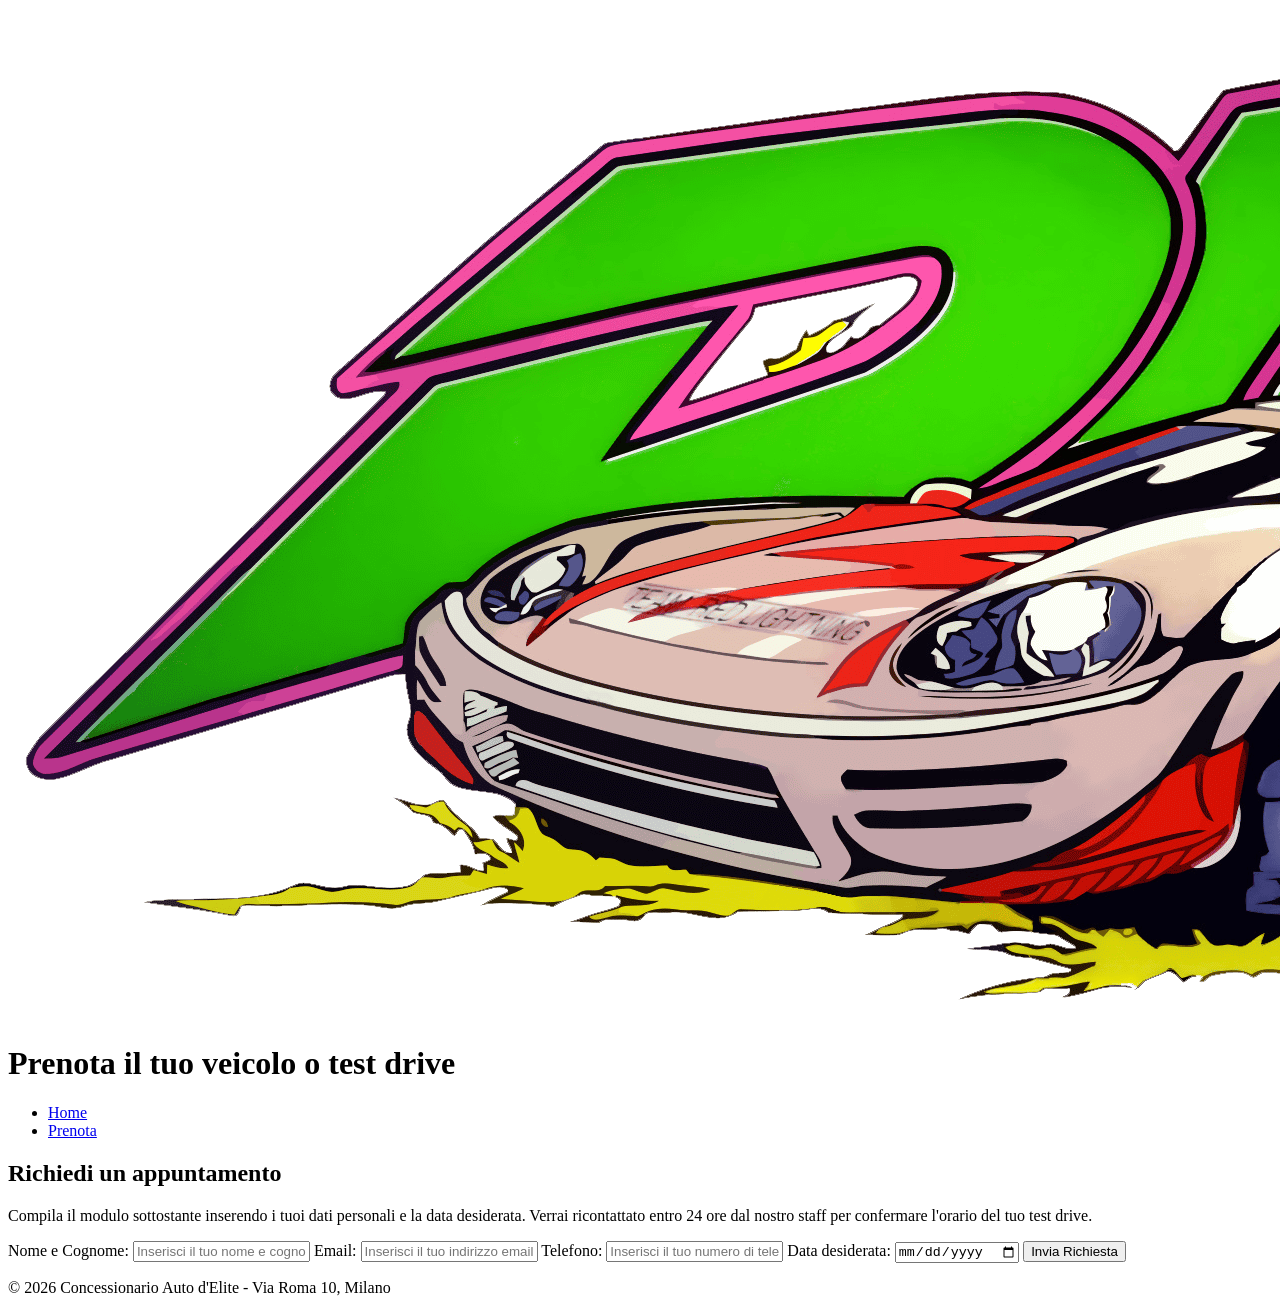
==== prenota.html @ a0f52b3d "Aggiunto pure le immagini" ====
<!DOCTYPE html>
<html lang="en">
<head>
    <meta charset="UTF-8">
    <meta name="viewport" content="width=device-width, initial-scale=1.0">
    <title>Dirt Dash: Prenota</title>
    <link rel="stylesheet" href="style.css">
</head>
<body>
    <header>
        <img src="Logo.png" alt="Dirt Dash Logo" class="logo">
        <h1>Prenota il tuo veicolo o test drive</h1>
        
        <nav>
            <ul>
                <li><a href="index.html">Home</a></li>
                <li><a href="prenota.html">Prenota</a></li>
            </ul>
        </nav>
    </header>

    <main>
        <section>
            <h2>Richiedi un appuntamento</h2>
            <p>Compila il modulo sottostante inserendo i tuoi dati personali e la data desiderata. Verrai ricontattato entro 24 ore dal nostro staff per confermare l'orario del tuo test drive.</p>

            <form action="#" method="POST">
                <label for="name">Nome e Cognome:</label>
                <input type="text" id="name" name="name" placeholder="Inserisci il tuo nome e cognome" required>

                <label for="email">Email:</label>
                <input type="email" id="email" name="email" placeholder="Inserisci il tuo indirizzo email" required>

                <label for="phone">Telefono:</label>
                <input type="tel" id="phone" name="phone" placeholder="Inserisci il tuo numero di telefono" required>

                <label for="date">Data desiderata:</label>
                <input type="date" id="date" name="date" placeholder="Seleziona la data desiderata" required>

                <button type="submit">Invia Richiesta</button>
        </section>

        
    </main>
    
    <footer>
        <p>&copy; 2026 Concessionario Auto d'Elite - Via Roma 10, Milano</p>
    </footer>
    
</body>
</html>
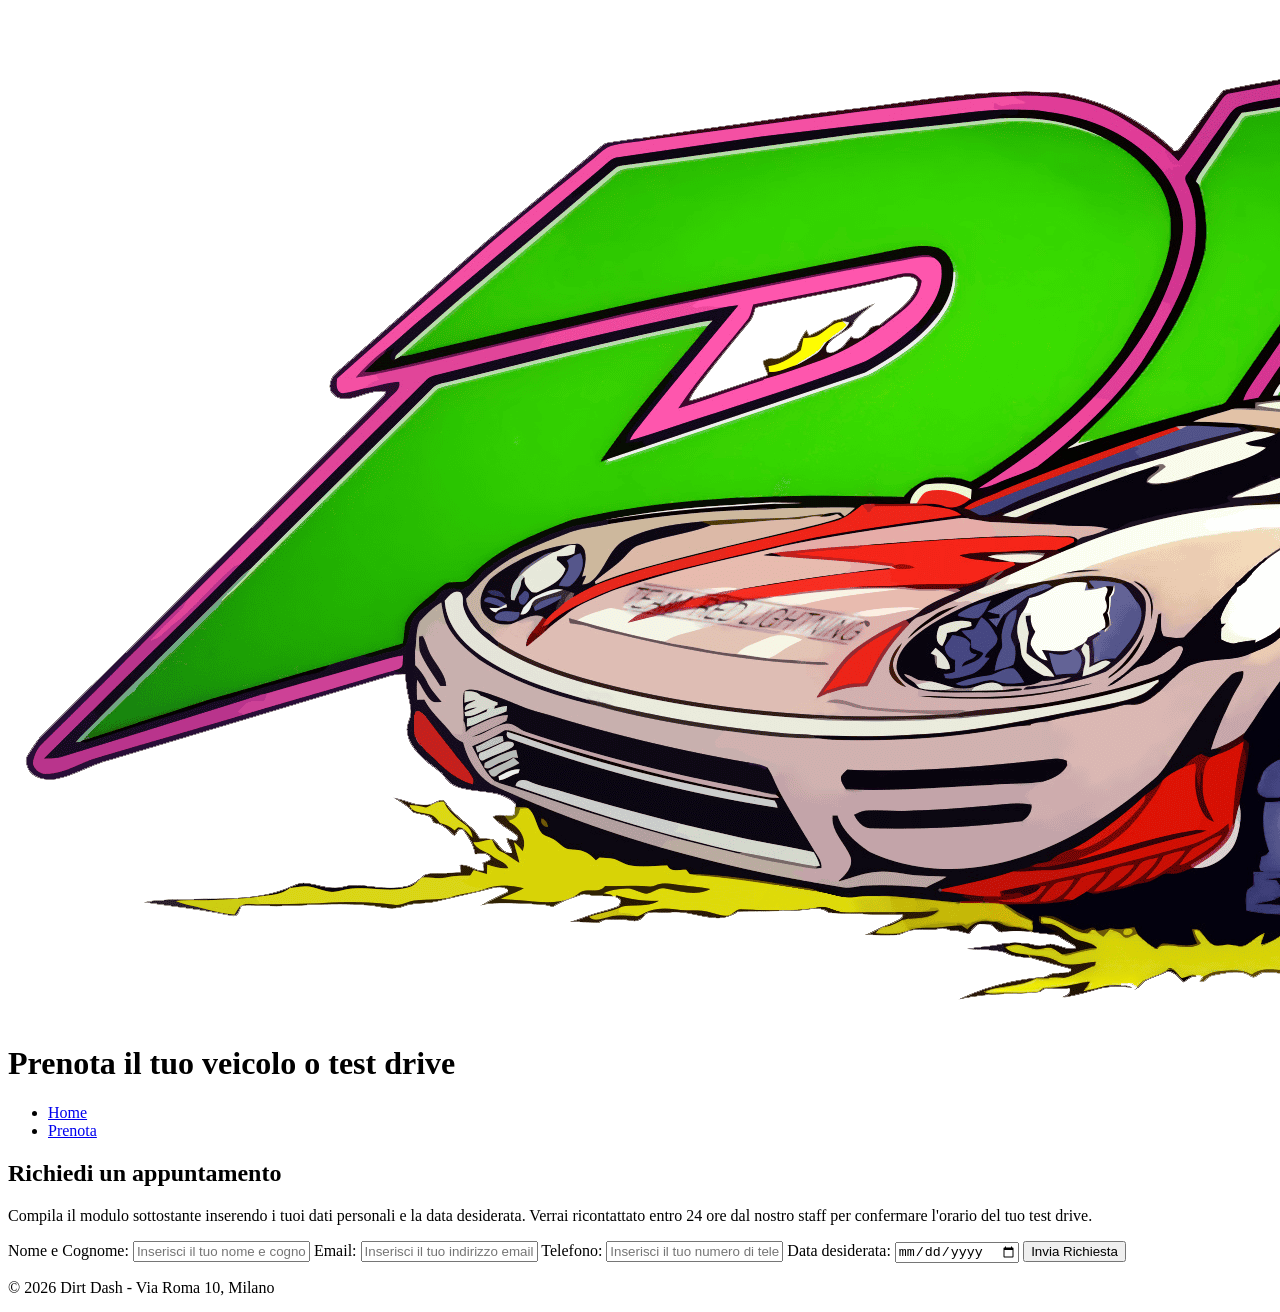
==== commit df3b24f9: "Modificata il footer" ====
--- a/prenota.html
+++ b/prenota.html
@@ -44,8 +44,8 @@
     </main>
     
     <footer>
-        <p>&copy; 2026 Concessionario Auto d'Elite - Via Roma 10, Milano</p>
+        <p>&copy; 2026 Dirt Dash - Via Roma 10, Milano</p>
     </footer>
-    
+
 </body>
 </html>
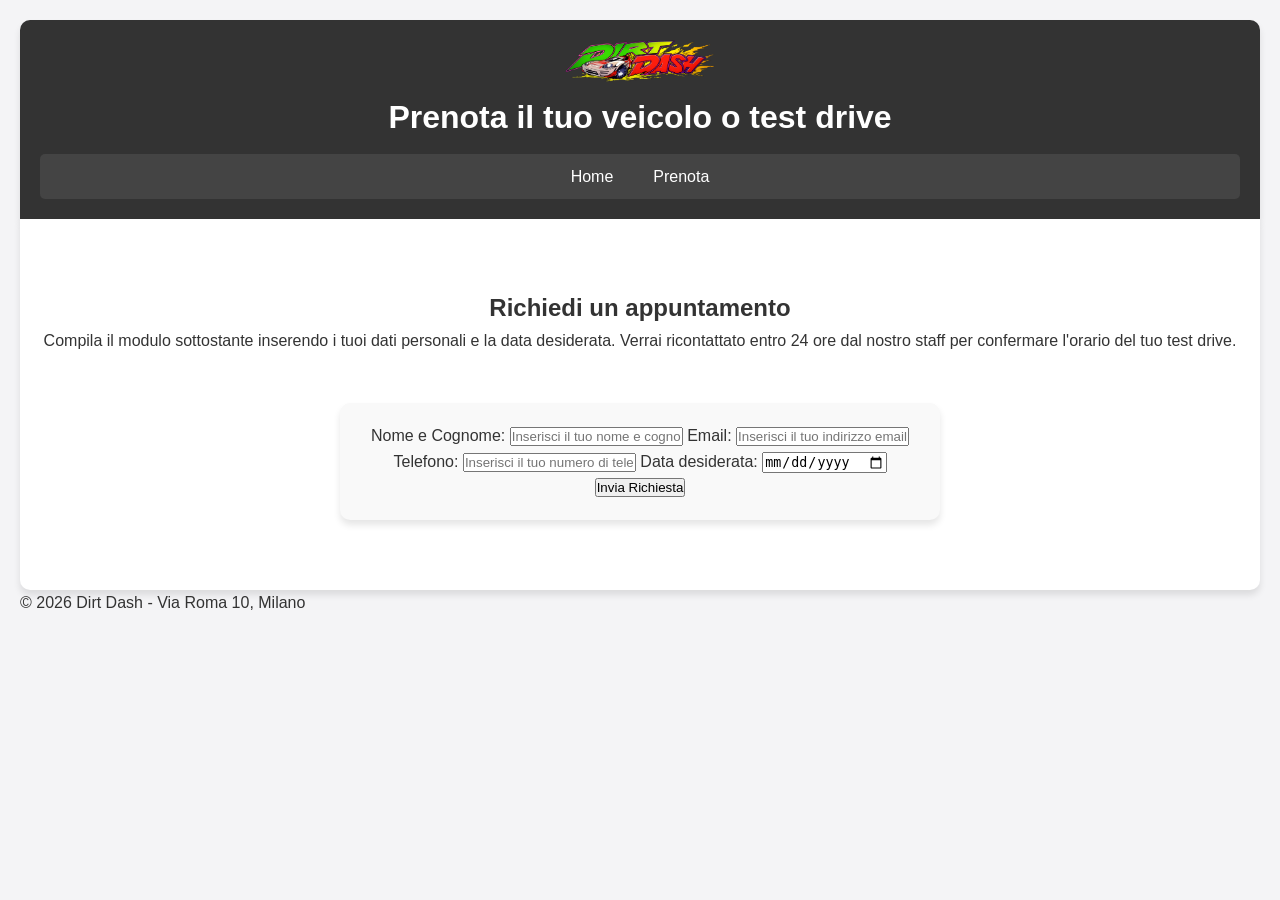
==== commit dc88bd6c: "Iniziato a modificare con css" ====
--- a/prenota.html
+++ b/prenota.html
@@ -4,11 +4,11 @@
     <meta charset="UTF-8">
     <meta name="viewport" content="width=device-width, initial-scale=1.0">
     <title>Dirt Dash: Prenota</title>
-    <link rel="stylesheet" href="style.css">
+    <link rel="stylesheet" href="css/style.css">
 </head>
 <body>
     <header>
-        <img src="Logo.png" alt="Dirt Dash Logo" class="logo">
+        <img src="img/Logo.png" alt="Dirt Dash Logo" class="logo">
         <h1>Prenota il tuo veicolo o test drive</h1>
         
         <nav>
@@ -20,11 +20,12 @@
     </header>
 
     <main>
-        <section>
+        <section class="booking">
             <h2>Richiedi un appuntamento</h2>
             <p>Compila il modulo sottostante inserendo i tuoi dati personali e la data desiderata. Verrai ricontattato entro 24 ore dal nostro staff per confermare l'orario del tuo test drive.</p>
 
-            <form action="#" method="POST">
+            <div class="form-container">
+                <form action="#" method="POST" >
                 <label for="name">Nome e Cognome:</label>
                 <input type="text" id="name" name="name" placeholder="Inserisci il tuo nome e cognome" required>
 
@@ -38,6 +39,7 @@
                 <input type="date" id="date" name="date" placeholder="Seleziona la data desiderata" required>
 
                 <button type="submit">Invia Richiesta</button>
+            </form>
         </section>
 
         
--- a/css/style.css
+++ b/css/style.css
@@ -0,0 +1,111 @@
+*{
+    box-sizing: border-box;
+    margin: 0;
+    padding: 0;
+}
+
+body {
+    font-family: Arial, sans-serif;
+    line-height: 1.6;
+    color: #333;
+    background-color: #f4f4f6;
+    padding: 20px;
+}
+
+header {
+    background-color: #333;
+    color: #fff;
+    padding: 20px;
+    text-align: center;
+    border-radius: 10px 10px 0 0;
+    box-shadow: 0 5px 7.5px rgba(0, 0, 0, 0.1);
+}
+
+.logo {
+    max-width: 150px;
+    margin-bottom: 10px;
+    height: auto;
+    display: block;
+    margin: 0 auto 10px auto;
+}
+
+header h1 {
+    font-size: 2em;
+    margin-bottom: 10px;
+}
+
+nav ul {
+    list-style: none;
+    display: flex;
+    justify-content: center;
+    gap: 10px;
+    padding: 0 auto 20px auto;
+    border-radius: 5px;
+    background-color: #444;
+}
+
+nav ul li a {
+    color: #fff;
+    text-decoration: none;
+    padding: 10px 15px;
+    display: block;
+
+    
+}
+
+a:hover {
+    background-color: #555;
+    border-radius: 5px;
+}
+
+main{
+    background-color: #fff;
+    padding: 20px;
+    border-radius: 0 0 10px 10px;
+    box-shadow: 0 5px 7.5px rgba(0, 0, 0, 0.1);
+}
+
+.welcome{
+    text-align: center;
+    margin-bottom: 50px;
+    margin-top: 50px;
+}
+
+.vehicles {
+    display: flex;
+    flex-wrap: wrap;
+    gap: 20px;
+    justify-content: center;
+}
+
+.vehicle-table {
+    width: 100%;
+    border-collapse: collapse;
+    margin-bottom: 20px;
+    text-align: center;
+}
+
+tr:nth-child(even) {
+    background-color: #f2f2f2;
+}
+
+thead {
+    background-color: #333;
+    color: #fff;
+}
+
+.booking {
+    text-align: center;
+    margin-top: 50px;
+}
+
+.form-container {
+    max-width: 600px;
+    margin: 50px auto;
+    padding: 20px;
+    background-color: #f9f9f9;
+    border-radius: 10px;
+    box-shadow: 0 5px 7.5px rgba(0, 0, 0, 0.1);
+    gap: 10px;
+}
+
